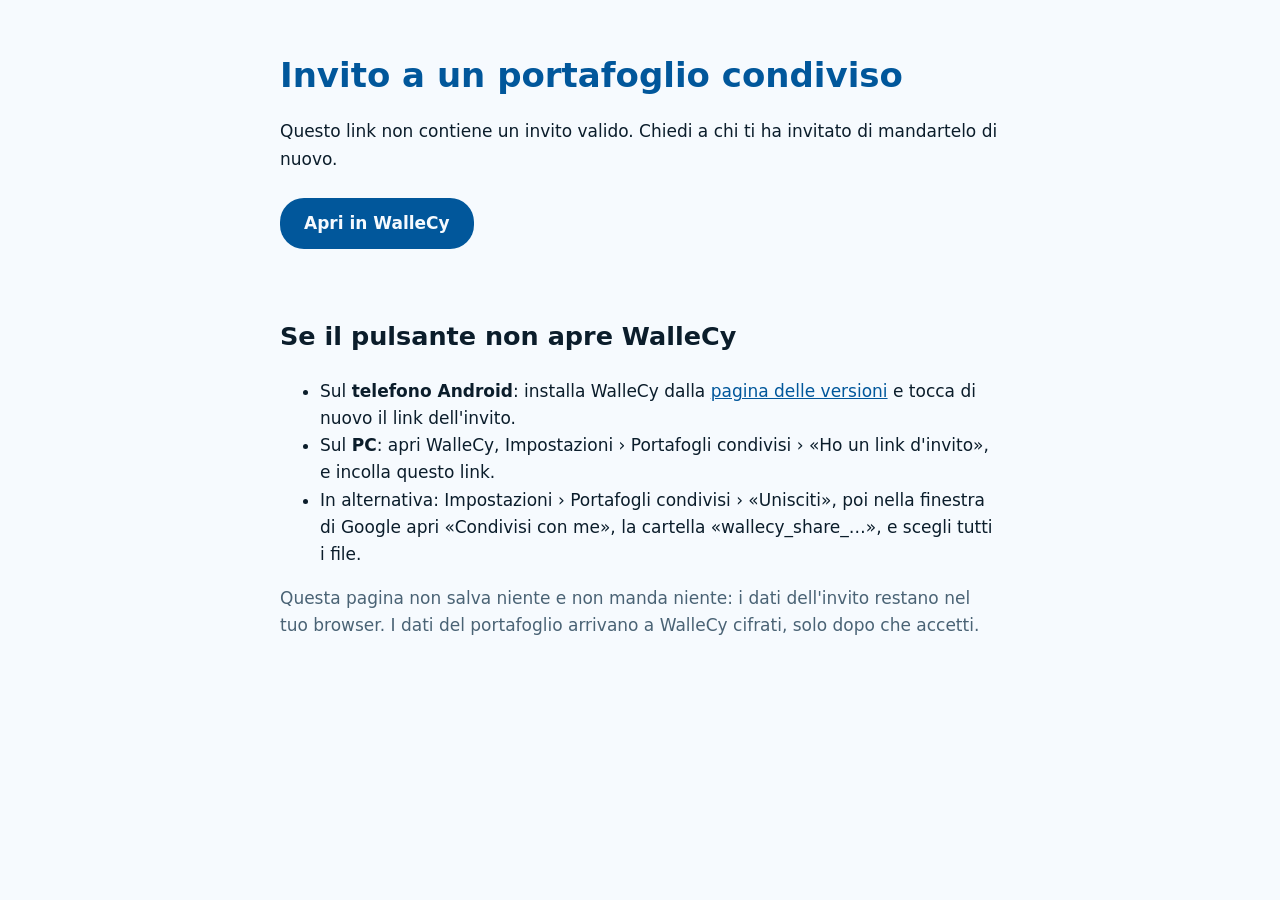
==== sito/invito.html @ 390f1000 "feat(condivisi): link d'invito e "Nuovi inviti" Scelta dell'utente (Qualita'/Prezzo): una notifica a" ====
<!doctype html>
<html lang="it">
<head>
  <meta charset="utf-8">
  <meta name="viewport" content="width=device-width, initial-scale=1">
  <meta name="referrer" content="no-referrer">
  <title>Invito a WalleCy</title>
  <meta name="description" content="Invito a un portafoglio condiviso di WalleCy.">
  <link rel="stylesheet" href="stile.css">
  <style>
    .pulsante {
      display: inline-block;
      margin: 8px 0 16px;
      padding: 12px 24px;
      border-radius: 24px;
      background: var(--accento);
      color: var(--sfondo);
      font-weight: 600;
      text-decoration: none;
    }
    .scheda {
      padding: 16px;
      border-radius: 12px;
      border: 1px solid var(--tenue);
    }
  </style>
</head>
<body>
  <main>
    <h1>Invito a un portafoglio condiviso</h1>
    <div id="invito" class="scheda" hidden>
      <p><strong id="portafoglio"></strong></p>
      <p id="da"></p>
      <p id="scadenza"></p>
    </div>
    <p id="nessuno" hidden>
      Questo link non contiene un invito valido. Chiedi a chi ti ha invitato
      di mandartelo di nuovo.
    </p>

    <p><a id="apri" class="pulsante" href="#" hidden>Apri in WalleCy</a></p>

    <h2>Se il pulsante non apre WalleCy</h2>
    <ul>
      <li>Sul <strong>telefono Android</strong>: installa WalleCy dalla
        <a href="https://github.com/akito996/WalleCy/releases">pagina delle versioni</a>
        e tocca di nuovo il link dell'invito.</li>
      <li>Sul <strong>PC</strong>: apri WalleCy, Impostazioni ›
        Portafogli condivisi › «Ho un link d'invito», e incolla questo link.</li>
      <li>In alternativa: Impostazioni › Portafogli condivisi › «Unisciti», poi
        nella finestra di Google apri «Condivisi con me», la cartella
        «wallecy_share_…», e scegli tutti i file.</li>
    </ul>

    <p class="nota">
      Questa pagina non salva niente e non manda niente: i dati dell'invito
      restano nel tuo browser. I dati del portafoglio arrivano a WalleCy
      cifrati, solo dopo che accetti.
    </p>
  </main>
  <script>
    // I dati sono dopo il "#": il browser non li manda mai al server.
    (function () {
      var p = new URLSearchParams(location.hash.slice(1));
      var valido = /^[A-Za-z0-9_-]{1,200}$/;
      if (!valido.test(p.get('c') || '') || !valido.test(p.get('r') || '')) {
        document.getElementById('nessuno').hidden = false;
        return;
      }
      document.getElementById('portafoglio').textContent =
        '«' + (p.get('p') || 'Portafoglio') + '»';
      if (p.get('da')) {
        document.getElementById('da').textContent = 'Ti invita ' + p.get('da') + '.';
      }
      var s = p.get('s') ? new Date(p.get('s')) : null;
      if (s && !isNaN(s)) {
        var ora = s.toLocaleTimeString('it-IT', { hour: '2-digit', minute: '2-digit' });
        document.getElementById('scadenza').textContent =
          s < new Date()
            ? 'Questo invito è scaduto: chiedi di essere invitato di nuovo.'
            : 'Hai tempo fino alle ' + ora + '.';
      }
      document.getElementById('invito').hidden = false;
      var apri = document.getElementById('apri');
      apri.href = 'wallecy://invito?' + location.hash.slice(1);
      apri.hidden = false;
    })();
  </script>
</body>
</html>
---- sito/stile.css ----
:root {
  --sfondo: #f6fafe;
  --testo: #0b1d2b;
  --tenue: #4a6375;
  --accento: #01579b;
  color-scheme: light dark;
}

@media (prefers-color-scheme: dark) {
  :root {
    --sfondo: #0e1a24;
    --testo: #e3eef7;
    --tenue: #a9c0d2;
    --accento: #54c5f8;
  }
}

body {
  margin: 0;
  background: var(--sfondo);
  color: var(--testo);
  font: 17px/1.6 system-ui, -apple-system, "Segoe UI", Roboto, sans-serif;
}

main {
  max-width: 720px;
  margin: 0 auto;
  padding: 32px 16px 64px;
}

h1 {
  color: var(--accento);
  line-height: 1.2;
}

h2 {
  margin-top: 2em;
}

a {
  color: var(--accento);
}

.sottotitolo {
  font-size: 1.15em;
}

.nota {
  color: var(--tenue);
}

code {
  overflow-wrap: anywhere;
}
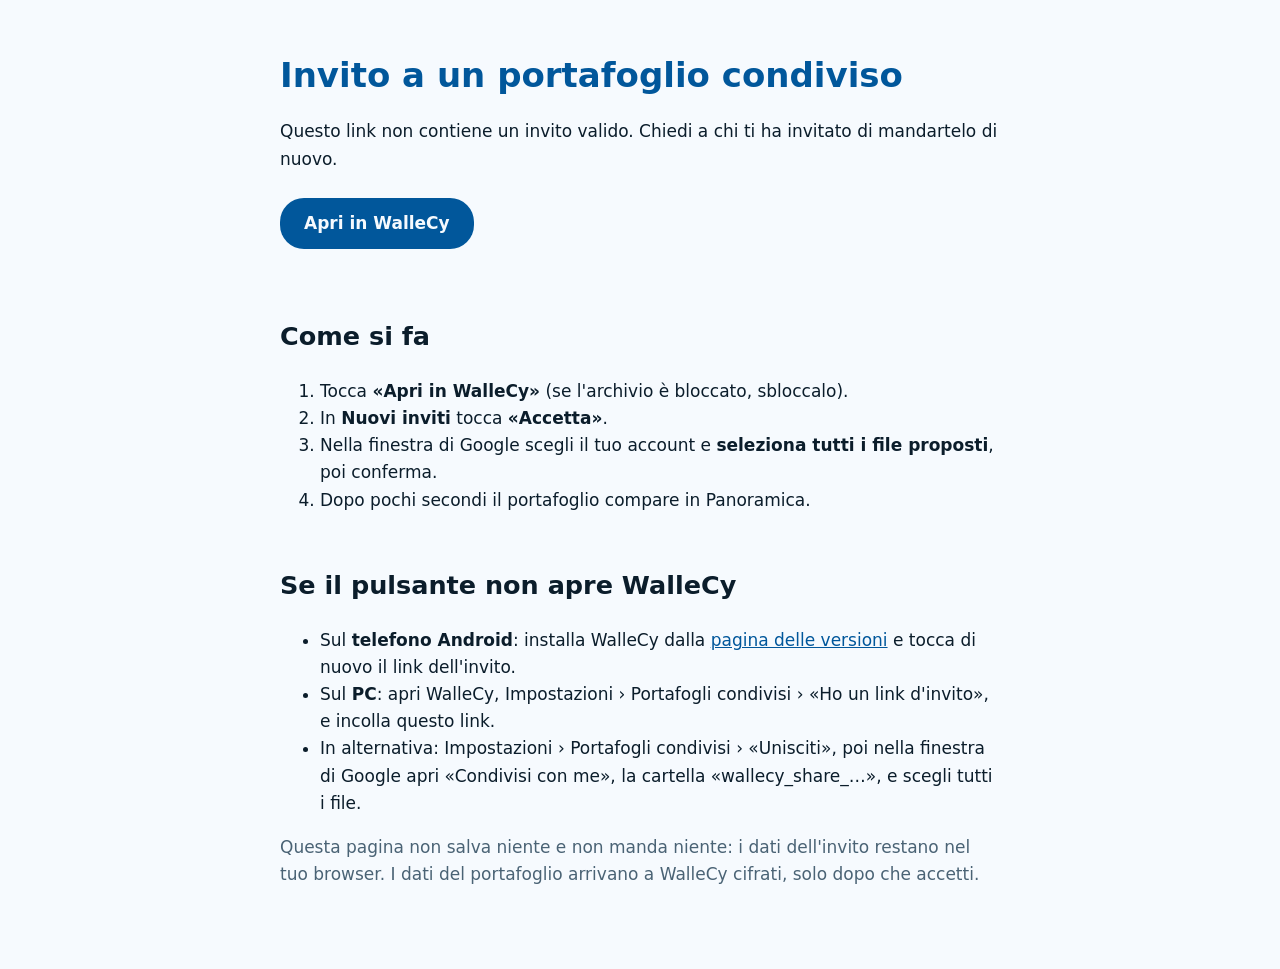
==== commit 0278c2c9: "Istruzioni dei portafogli condivisi, batteria e fluidita' - Guida "Come si fa" per chi condivide e p" ====
--- a/sito/invito.html
+++ b/sito/invito.html
@@ -39,6 +39,16 @@
     </p>
 
     <p><a id="apri" class="pulsante" href="#" hidden>Apri in WalleCy</a></p>
+
+    <h2>Come si fa</h2>
+    <ol>
+      <li>Tocca <strong>«Apri in WalleCy»</strong> (se l'archivio è bloccato,
+        sbloccalo).</li>
+      <li>In <strong>Nuovi inviti</strong> tocca <strong>«Accetta»</strong>.</li>
+      <li>Nella finestra di Google scegli il tuo account e
+        <strong>seleziona tutti i file proposti</strong>, poi conferma.</li>
+      <li>Dopo pochi secondi il portafoglio compare in Panoramica.</li>
+    </ol>
 
     <h2>Se il pulsante non apre WalleCy</h2>
     <ul>
